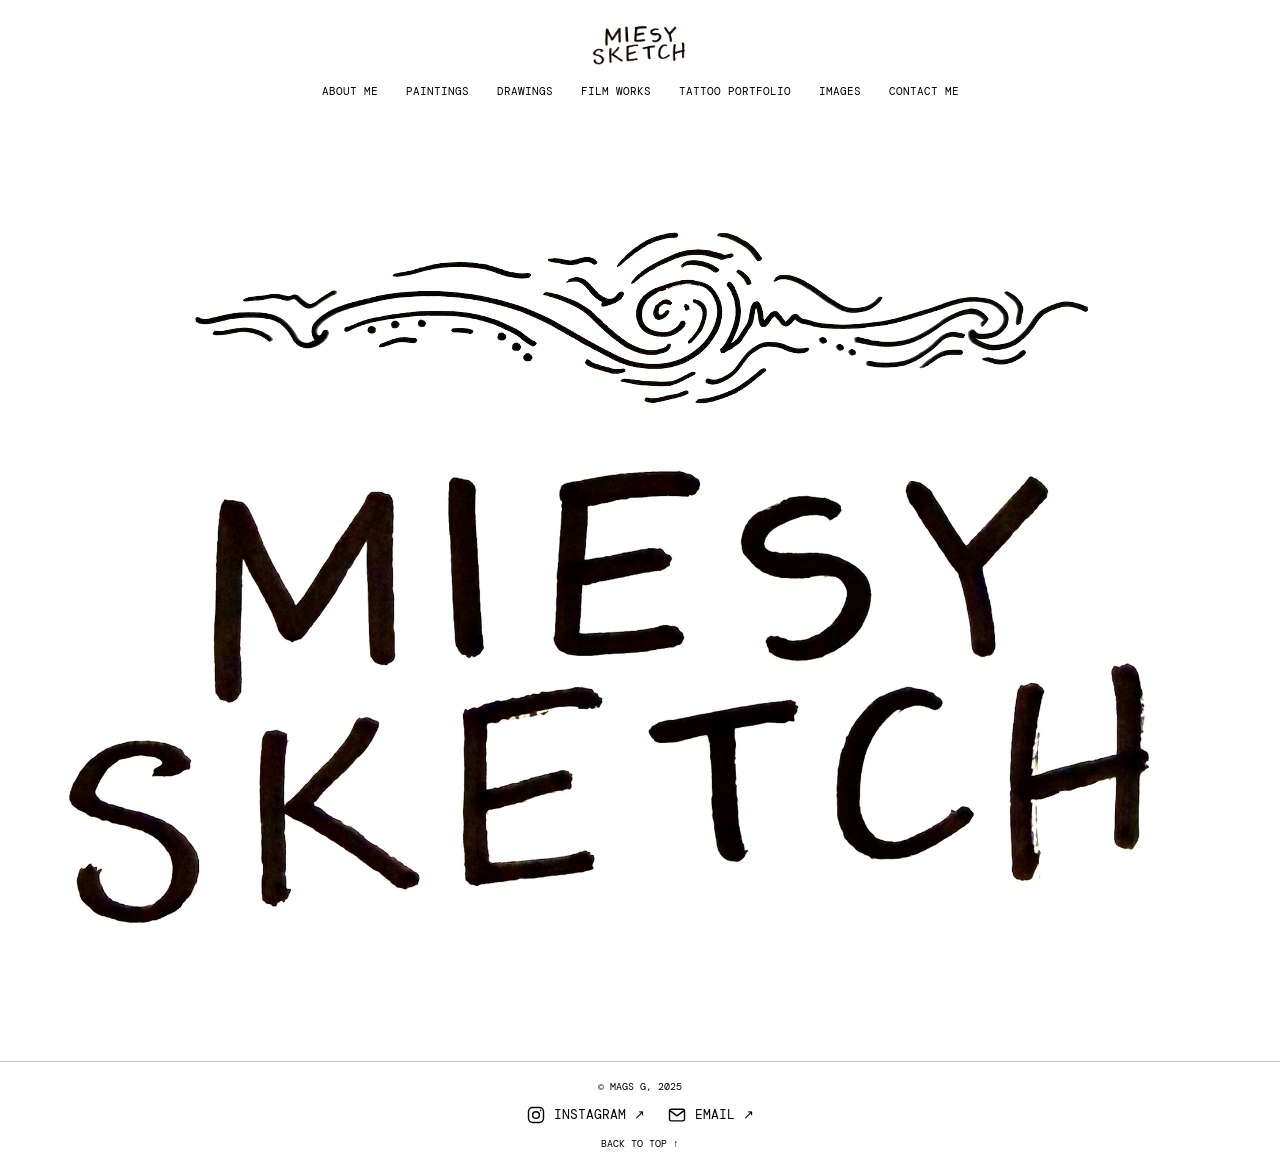
==== index.html @ 3c9cb2ae "Add files via upload" ====
<!doctype html>
<html lang="en">
  <head>
    <meta charset="utf-8" />
    <meta name="viewport" content="width=device-width, initial-scale=1" />
    <meta name="description" content="MIESYSKETCH — the creative archive of Mags G." />
    <title>MIESYSKETCH — Mags G</title>
    <link rel="stylesheet" href="styles.css" />
  </head>
  <body>
    <div class="cursor" aria-hidden="true"></div>
    <header class="site-header">
      <a class="wordmark" href="#top" aria-label="Miesysketch home">
        <img src="miesy-wordmark.png" alt="Miesy Sketch" />
      </a>
      <nav aria-label="Primary navigation">
<a href="about.html">About Me</a><a href="paintings.html">Paintings</a><a href="drawings.html">Drawings</a><a href="film-works.html">Film Works</a><a href="tattoo-portfolio.html">Tattoo Portfolio</a><a href="notes.html">Images</a><a href="contact.html">Contact Me</a>
</nav>
      <a class="contact-link" href="mailto:hello@miesysketch.com">Say hello ↗</a>
    </header>

    <main id="top">
      <section class="hero" aria-labelledby="hero-title">
        <img class="hero-mark" src="miesy-mark.png" alt="Miesy Sketch hand-drawn mark" />
        <h1 id="hero-title">
          <img src="miesy-wordmark.png" alt="Miesy Sketch" />
        </h1>
      </section>
    </main>

    <footer class="site-footer">
      <p>© Mags G, 2025</p>
      <div class="footer-links">
        <a href="https://www.instagram.com/miesy_art/" target="_blank" rel="noreferrer">
          <svg class="contact-icon" viewBox="0 0 24 24" aria-hidden="true"><rect x="3" y="3" width="18" height="18" rx="5"></rect><circle cx="12" cy="12" r="4"></circle><circle class="icon-dot" cx="17.5" cy="6.5" r="1"></circle></svg>
          Instagram ↗
        </a>
        <a href="mailto:miesysketchh@hotmail.com">
          <svg class="contact-icon" viewBox="0 0 24 24" aria-hidden="true"><rect x="3" y="5" width="18" height="14" rx="2"></rect><path d="m4 7 8 6 8-6"></path></svg>
          Email ↗
        </a>
      </div>
      <a href="#top">Back to top ↑</a>
    </footer>
    <script src="script.js"></script>
  </body>
</html>
---- styles.css ----
@import url("https://fonts.googleapis.com/css2?family=DM+Mono:wght@400;500&display=swap");

:root {
  --ink: #171717;
  --paper: #e9e7e1;
  --acid: #d6ff38;
  --muted: #73736d;
  --line: rgba(23, 23, 23, .2);
  --sans: Helvetica, Arial, sans-serif;
  --mono: "DM Mono", "Courier New", monospace;
}

* { box-sizing: border-box; }
html { scroll-behavior: smooth; }
body { margin: 0; background: var(--paper); color: var(--ink); font-family: var(--sans); cursor: none; }
a { color: inherit; text-decoration: none; }
.cursor { width: 14px; height: 14px; border: 1px solid var(--ink); border-radius: 50%; position: fixed; z-index: 10; pointer-events: none; transform: translate(-50%, -50%); transition: width .2s, height .2s, background .2s; }
.site-header { align-items: center; display: flex; justify-content: space-between; padding: 22px 28px; position: absolute; top: 0; width: 100%; z-index: 2; }
.wordmark { font-size: 14px; font-weight: bold; letter-spacing: -.04em; }
nav { display: flex; flex-wrap: wrap; gap: 12px 24px; justify-content: center; margin-left: 10%; }
nav a, .contact-link { font: 11px var(--mono); text-transform: uppercase; }
nav a:hover, .contact-link:hover, .text-link:hover { opacity: .55; }
.hero { min-height: 100svh; padding: 130px 28px 28px; display: flex; flex-direction: column; justify-content: space-between; background: var(--acid); }
.eyebrow { font: 11px var(--mono); letter-spacing: .04em; text-transform: uppercase; }
.eyebrow span, .site-footer span { display: inline-block; font-size: 18px; margin-left: 4px; }
.hero h1 { font-size: clamp(18vw, 24vw, 35vw); letter-spacing: -.1em; line-height: .72; margin: 7vh 0 8vh; transform: translateX(-.06em); }
.hero h1 span { display: block; margin-left: 14vw; }
.hero-footer { align-items: end; display: grid; font-size: 13px; grid-template-columns: 1fr 1fr 1fr; line-height: 1.25; }
.scroll-cue { color: var(--ink); text-align: center; }
.scroll-cue img {
  display: block;
  height: 105px;
  margin: 0 auto;
  object-fit: contain;
  width: 48px;
}
.availability { text-align: right; }
.availability em { color: #526500; font-style: normal; }
.marquee { background: var(--ink); color: var(--acid); overflow: hidden; padding: 12px 0; }
.marquee-track { align-items: center; display: flex; gap: 30px; white-space: nowrap; width: max-content; animation: slide 28s linear infinite; }
.marquee span { font: 11px var(--mono); }
.marquee i { font-style: normal; }
@keyframes slide { to { transform: translateX(-50%); } }
.section-shell { padding: 100px 28px; }
.section-heading { border-top: 1px solid var(--line); display: flex; justify-content: space-between; padding-top: 12px; }
.section-note { color: var(--muted); font: 11px var(--mono); }
.work-grid { display: grid; gap: 70px 3vw; grid-template-columns: 1.15fr .85fr; margin: 80px auto 0; max-width: 1120px; }
.work-card { transition: transform .5s cubic-bezier(.16, 1, .3, 1); }
.work-card:hover { transform: rotate(-2deg) translateY(-10px); }
.work-card--tall { margin-top: 140px; }
.work-card--small { margin-left: 12%; width: 72%; }
.work-card--offset { margin-top: -90px; }
.visual { align-items: center; display: flex; justify-content: center; min-height: 380px; position: relative; overflow: hidden; }
.visual span { font: 12px var(--mono); letter-spacing: .1em; text-align: center; }
.visual b { bottom: 16px; font-size: 22px; font-weight: normal; position: absolute; right: 18px; }
.visual--blue { background: #6c91ff; color: #e9e7e1; min-height: 510px; }
.visual--blue:before { background: #e9e7e1; border-radius: 50%; content: ""; height: 68%; position: absolute; transform: rotate(25deg); width: 40%; }
.visual--blue span { position: relative; z-index: 1; }
.visual--orange { background: #fa6038; color: var(--ink); }
.visual--orange:after { border: 1px solid var(--ink); border-radius: 50%; content: ""; height: 65%; position: absolute; transform: scaleX(.55) rotate(-35deg); width: 70%; }
.visual--orange span { position: relative; z-index: 1; }
.visual--pink { background: #f0a9cc; color: #fff; min-height: 300px; }
.visual--pink:before { border: 18px solid #e3427b; border-radius: 50%; content: ""; height: 45%; position: absolute; width: 45%; }
.visual--green { background: #a9c99d; color: var(--ink); min-height: 300px; }
.visual--green:before { background: #ee7042; content: ""; height: 55%; position: absolute; transform: rotate(45deg); width: 42%; }
.visual--green span { position: relative; z-index: 1; }
.card-meta { align-items: baseline; display: flex; justify-content: space-between; padding-top: 11px; }
.card-meta h2 { font-size: 16px; font-weight: normal; margin: 0; }
.card-meta p { color: var(--muted); font: 10px var(--mono); margin: 0; text-transform: uppercase; }
.notes { background: #d7d5cf; }
.note-list { margin-top: 50px; }
.note { align-items: center; border-bottom: 1px solid var(--line); display: grid; gap: 30px; grid-template-columns: 120px 1fr 20px; padding: 24px 0; transition: padding .25s; }
.note:first-child { border-top: 1px solid var(--line); }
.note:hover { padding-left: 18px; padding-right: 18px; }
.note span { font: 10px var(--mono); }
.note h2 { font-size: clamp(22px, 3.2vw, 44px); font-weight: normal; letter-spacing: -.05em; margin: 0; }
.note b { font-size: 19px; font-weight: normal; }
.about { background: var(--ink); color: var(--paper); }
.about .section-heading { border-color: rgba(233, 231, 225, .3); }
.about-copy { display: grid; gap: 10%; grid-template-columns: 1.4fr .6fr; margin: 100px auto 30px; max-width: 1100px; }
.about-copy h2 { font-size: clamp(38px, 6vw, 84px); font-weight: normal; letter-spacing: -.08em; line-height: .94; margin: 0; }
.about-copy p { color: #aaa9a2; font-size: 15px; line-height: 1.4; margin: 5px 0 50px; }
.text-link { border-bottom: 1px solid var(--paper); display: inline-block; font: 11px var(--mono); padding-bottom: 7px; text-transform: uppercase; }
.text-link span { font-size: 18px; margin-left: 20px; }
.site-footer { align-items: center; background: var(--ink); border-top: 1px solid rgba(233, 231, 225, .25); color: #aaa9a2; display: flex; font: 10px var(--mono); justify-content: space-between; padding: 18px 28px; text-transform: uppercase; }
.site-footer a:hover { color: var(--paper); }
.about-page-copy {
  margin: 40px auto 120px;
  max-width: 900px;
  padding: 0 28px;
  text-align: center;
}
.about-page-copy h2 {
  font-size: clamp(34px, 6vw, 78px);
  font-weight: normal;
  letter-spacing: -.07em;
  line-height: .96;
  margin: 0 auto 55px;
}
.about-page-copy p { color: var(--muted); font-size: 17px; margin: 0 auto 40px; }
@media (max-width: 700px) {
  body { cursor: auto; }
  .cursor { display: none; }
  .site-header { padding: 18px; }
  nav { gap: 12px 14px; margin: 0; }
  .contact-link { display: none; }
  .hero { padding: 100px 18px 20px; }
  .hero-footer { grid-template-columns: 1fr 1fr; row-gap: 30px; }
  .scroll-cue { grid-column: 2; grid-row: 1; text-align: right; }
  .availability { grid-column: 1 / -1; text-align: left; }
  .section-shell { padding: 70px 18px; }
  .work-grid { gap: 50px 16px; margin-top: 50px; }
  .work-card--tall { margin-top: 60px; }
  .work-card--small { margin-left: 0; width: 100%; }
  .work-card--offset { margin-top: -25px; }
  .visual, .visual--blue { min-height: 260px; }
  .note { gap: 10px; grid-template-columns: 70px 1fr 15px; }
  .note h2 { font-size: 23px; }
  .about-copy { display: block; margin-top: 60px; }
  .about-copy h2 { margin-bottom: 50px; }
  .site-footer { align-items: start; flex-direction: column; gap: 12px; padding: 18px; }
}

/* Calm, centred ocean-blue palette */
:root {
  --ink: #000000;
  --paper: #ffffff;
  --acid: #ffffff;
  --muted: #555555;
  --line: rgba(0, 0, 0, .24);
}

body { cursor: auto; text-align: center; }
.cursor { display: none; }
.site-header {
  align-items: center;
  flex-direction: column;
  gap: 18px;
  padding: 24px 28px;
  position: relative;
}
.site-header,
.section-heading,
.site-footer,
.note,
.note:first-child {
  border: 0;
}
.site-header {
  background: rgba(255, 255, 255, .96);
  position: sticky;
  top: 0;
  z-index: 20;
}
.wordmark { color: var(--ink); font-size: 16px; }
.wordmark img {
  display: block;
  height: 42px;
  object-fit: contain;
  width: 150px;
}
nav { gap: 28px; margin: 0; }
.nav-dropdown {
  display: inline-block;
  position: relative;
}
.nav-submenu {
  background: var(--paper);
  border: 1px solid var(--ink);
  display: flex;
  flex-direction: column;
  gap: 0;
  left: 50%;
  min-width: 150px;
  opacity: 0;
  padding: 8px 0;
  pointer-events: none;
  position: absolute;
  top: 100%;
  transform: translate(-50%, -5px);
  transition: opacity .2s ease, transform .2s ease;
  visibility: hidden;
  z-index: 30;
}
.nav-submenu a {
  display: block;
  padding: 8px 14px;
  text-align: left;
  white-space: nowrap;
}
.nav-dropdown:hover .nav-submenu,
.nav-dropdown:focus-within .nav-submenu {
  opacity: 1;
  pointer-events: auto;
  transform: translate(-50%, 0);
  visibility: visible;
}
.contact-link { display: none; }
.hero {
  background: var(--paper);
  border-bottom: 1px solid var(--line);
  min-height: auto;
  padding: 90px 28px 45px;
}
.hero-mark {
  display: block;
  filter: contrast(1.15);
  height: auto;
  margin: 0 auto;
  max-width: min(100%, 900px);
  mix-blend-mode: multiply;
  width: 72vw;
}
.hero h1 {
  color: var(--ink);
  width: 100%;
  margin: 3vh auto 8vh;
}
.hero h1 img {
  display: block;
  height: auto;
  margin: 0 auto;
  max-width: 1200px;
  width: min(90vw, 1200px);
}
.hero h1 span { margin-left: 0; }
.hero-footer { display: flex; flex-direction: column; gap: 28px; align-items: center; }
.availability { text-align: center; }
.availability em { color: var(--muted); }
.scroll-cue { order: 2; }
.marquee { background: var(--ink); color: var(--paper); }
.marquee { border: 0; }
.marquee-track { animation: none; justify-content: center; margin: auto; width: 100%; }
.section-shell { padding: 100px 28px; }
.section-heading { align-items: center; flex-direction: column; gap: 10px; }
.section-heading { border: 0; }
.section-note { margin: 0; }
.work-grid {
  display: grid;
  gap: 70px;
  grid-template-columns: minmax(0, 720px);
  justify-content: center;
  margin-top: 70px;
}
.work-card,
.work-card--tall,
.work-card--small,
.work-card--offset {
  margin: 0;
  width: 100%;
}
.work-card { transition: none; }
.work-card:hover { transform: none; }
.visual,
.visual--blue,
.visual--pink,
.visual--green { background: #e9f2f8; color: var(--ink); min-height: 420px; }
.visual--blue:before,
.visual--orange:after,
.visual--pink:before,
.visual--green:before {
  background: var(--ink);
  border-color: var(--ink);
  transform: none;
}
.visual--orange { background: var(--ink); color: var(--paper); }
.visual--orange:after { border-color: var(--paper); }
.visual--green span,
.visual--blue span,
.visual--pink span { position: relative; z-index: 1; }
.card-meta { flex-direction: column; gap: 6px; text-align: center; }
.card-meta p { width: 100%; }
.notes { background: #f4f8fb; }
.notes { border: 0; }
.note-list { margin-left: auto; margin-right: auto; max-width: 900px; }
.note { grid-template-columns: 1fr; gap: 12px; justify-items: center; }
.note:hover { padding-left: 0; padding-right: 0; }
.note h2 { max-width: 720px; }
.about { background: var(--ink); color: var(--paper); }
.about-copy {
  display: block;
  margin: 90px auto 30px;
  max-width: 850px;
}
.about-copy h2 { margin-bottom: 55px; }
.about-copy p { color: #555; margin-left: auto; margin-right: auto; max-width: 520px; }
.text-link { border-color: var(--paper); }
.site-footer {
  align-items: center;
  background: var(--ink);
  border-color: rgba(255, 255, 255, .3);
  color: #555;
  flex-direction: column;
  gap: 12px;
}
.site-footer { border-top: 0; }
.site-footer p { margin: 0; }
.footer-links { display: flex; gap: 22px; }
.footer-links a {
  align-items: center;
  display: inline-flex;
  font-size: 13px;
  gap: 8px;
}
.contact-icon {
  fill: none;
  height: 20px;
  stroke: currentColor;
  stroke-linecap: round;
  stroke-linejoin: round;
  stroke-width: 1.7;
  width: 20px;
}
.contact-icon .icon-dot { fill: currentColor; stroke: none; }
.footer-links a:hover { color: var(--paper); }

@media (max-width: 700px) {
  .hero { padding-left: 18px; padding-right: 18px; }
  .section-shell { padding-left: 18px; padding-right: 18px; }
  .visual, .visual--blue, .visual--pink, .visual--green { min-height: 280px; }
}

/* White canvas throughout; ocean blue is used for type only. */
body,
.hero,
.marquee,
.notes,
.about,
.site-footer,
.visual,
.visual--blue,
.visual--orange,
.visual--pink,
.visual--green {
  background: #fff;
  color: var(--ink);
}
.marquee { color: var(--ink); }
.about-copy p,
.site-footer { color: var(--muted); }
.about-intro {
  display: block;
  height: auto;
  margin: 5px auto 50px;
  max-width: 520px;
  width: 100%;
}
.visual--blue:before,
.visual--green:before,
.visual--pink:before {
  background: #fff;
  border: 2px solid var(--ink);
}
.visual--orange:after {
  border-color: var(--ink);
}
.about .section-heading { border-color: transparent; }
.site-footer { border-color: transparent; }

html,
body,
.category-page,
.site-header,
.hero,
.marquee,
.notes,
.about,
.site-footer {
  background: #fff;
}
.about,
.site-footer,
.marquee {
  color: var(--ink);
}
.site-footer { border-color: transparent; }

/* Loose desktop arrangement for the linked archive shapes. */
.work-grid {
  align-items: start;
  display: grid;
  gap: 28px;
  grid-template-columns: repeat(4, minmax(0, 1fr));
  max-width: 1200px;
}
.work-card,
.work-card--tall,
.work-card--small,
.work-card--offset {
  margin: 0;
  width: auto;
}
.work-card--wide { grid-column: span 2; }
.work-card--tall { margin-top: 52px; }
.work-card--small:nth-child(3) { margin-top: 12px; }
.work-card--small:nth-child(4) { margin-top: 88px; }
.work-card--wide .visual { min-height: 330px; }
.work-card--tall .visual { min-height: 390px; }
.work-card--small .visual { min-height: 270px; }

@media (max-width: 700px) {
  .work-grid { grid-template-columns: 1fr; }
  .work-card--wide,
  .work-card--tall,
  .work-card--small { grid-column: auto; }
  .work-card--tall,
  .work-card--small:nth-child(3),
  .work-card--small:nth-child(4) { margin-top: 0; }
}
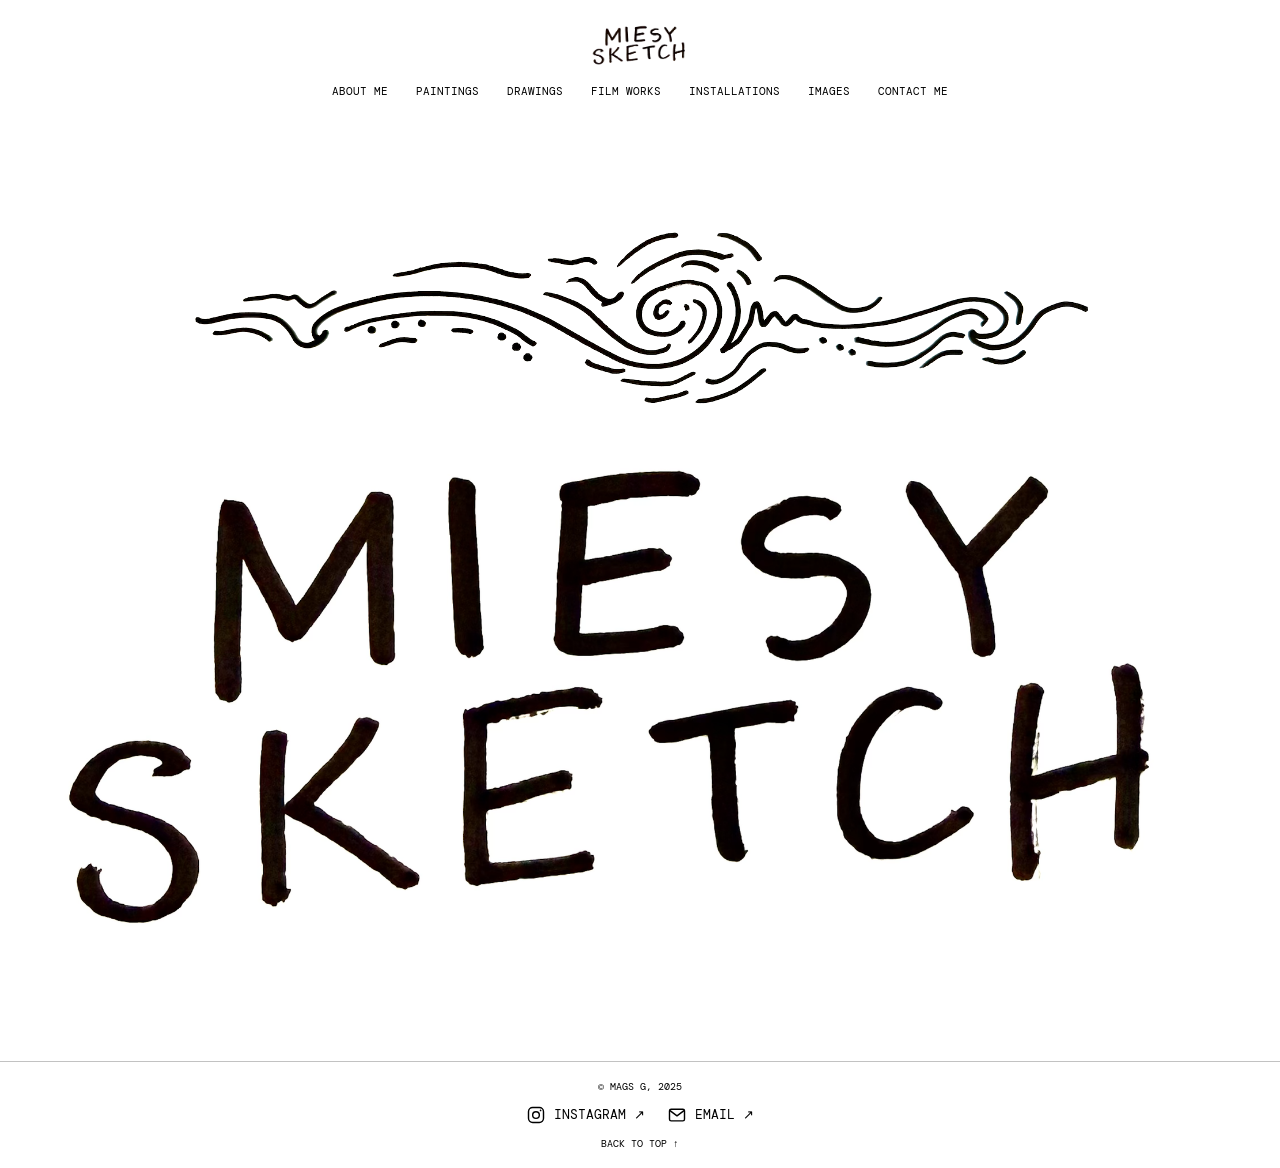
==== commit 854fc46e: "Update MiesySketch portfolio website" ====
--- a/index.html
+++ b/index.html
@@ -14,7 +14,7 @@
         <img src="miesy-wordmark.png" alt="Miesy Sketch" />
       </a>
       <nav aria-label="Primary navigation">
-<a href="about.html">About Me</a><a href="paintings.html">Paintings</a><a href="drawings.html">Drawings</a><a href="film-works.html">Film Works</a><a href="tattoo-portfolio.html">Tattoo Portfolio</a><a href="notes.html">Images</a><a href="contact.html">Contact Me</a>
+<a href="about.html">About Me</a><a href="paintings.html">Paintings</a><a href="drawings.html">Drawings</a><a href="film-works.html">Film Works</a><a href="installations.html">Installations</a><a href="notes.html">Images</a><a href="contact.html">Contact Me</a>
 </nav>
       <a class="contact-link" href="mailto:hello@miesysketch.com">Say hello ↗</a>
     </header>
